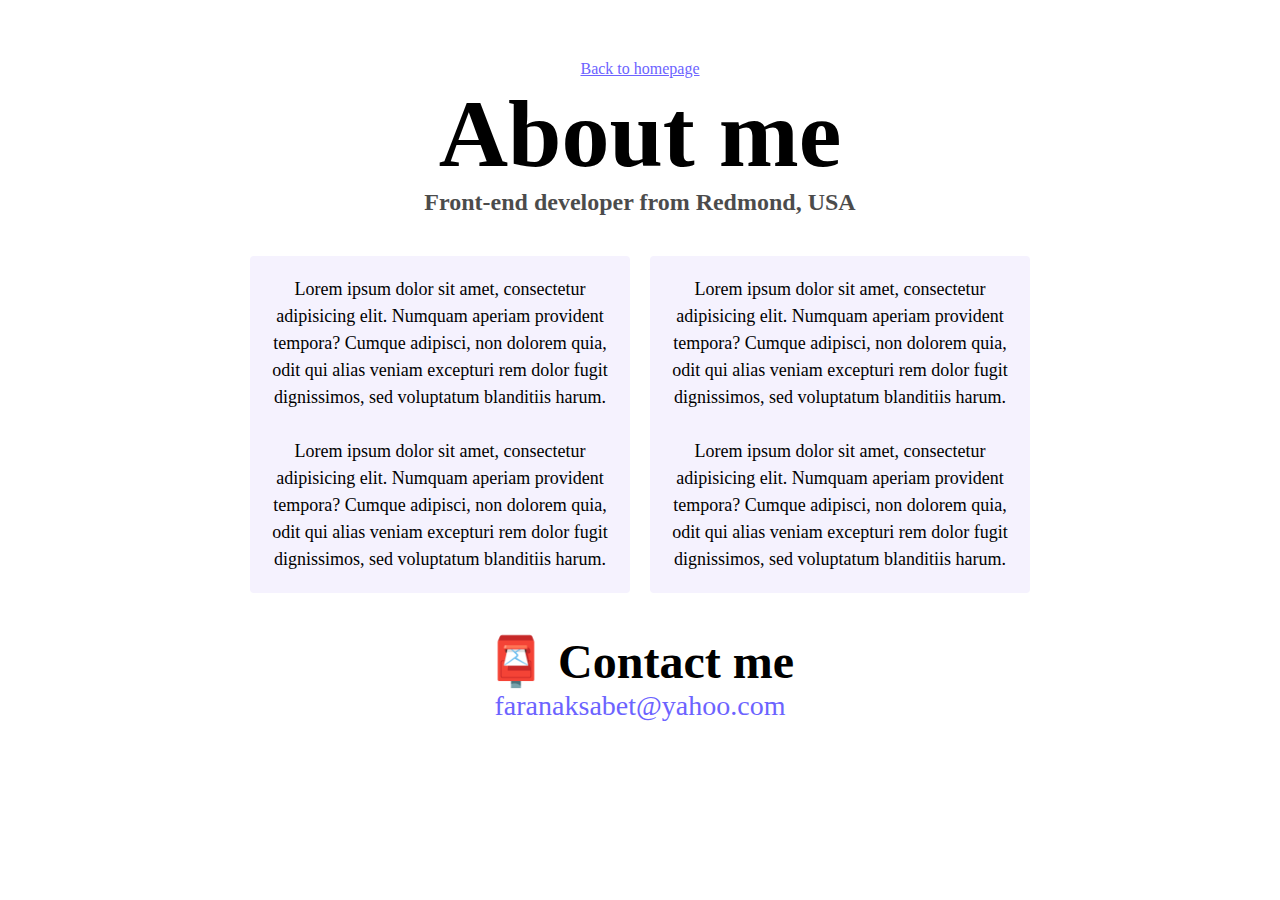
==== about.html @ 875de033 "initial commit" ====
<!DOCTYPE html>
<html lang="en">
  <head>
    <meta charset="UTF-8" />
    <meta http-equiv="X-UA-Compatible" content="IE=edge" />
    <meta name="viewport" content="width=device-width, initial-scale=1.0" />
    <link rel="stylesheet" href="src/style.css" />
    <title>About [Your name]</title>
  </head>
  <body>
    <a href="index.html" class="homepage-link">Back to homepage</a>
    <h1>About me</h1>
    <h3>Front-end developer from Redmond, USA</h3>
    <div class="about-paragraphs">
      <p>
        Lorem ipsum dolor sit amet, consectetur adipisicing elit. Numquam
        aperiam provident tempora? Cumque adipisci, non dolorem quia, odit qui
        alias veniam excepturi rem dolor fugit dignissimos, sed voluptatum
        blanditiis harum.
        <br />
        <br />
        Lorem ipsum dolor sit amet, consectetur adipisicing elit. Numquam
        aperiam provident tempora? Cumque adipisci, non dolorem quia, odit qui
        alias veniam excepturi rem dolor fugit dignissimos, sed voluptatum
        blanditiis harum.
      </p>
      <p>
        Lorem ipsum dolor sit amet, consectetur adipisicing elit. Numquam
        aperiam provident tempora? Cumque adipisci, non dolorem quia, odit qui
        alias veniam excepturi rem dolor fugit dignissimos, sed voluptatum
        blanditiis harum.
        <br />
        <br />
        Lorem ipsum dolor sit amet, consectetur adipisicing elit. Numquam
        aperiam provident tempora? Cumque adipisci, non dolorem quia, odit qui
        alias veniam excepturi rem dolor fugit dignissimos, sed voluptatum
        blanditiis harum.
      </p>
    </div>
    <div id="contact">
      <h2 id="contact-me">📮 Contact me</h2>
      <a href="mailto:faranaksabet@yahoo.com" class="email-link">faranaksabet@yahoo.com</a>
    </div>
  </body>
</html>
---- src/style.css ----
:root {
  --primary-color: #6c63ff;
  --secondary-color: #f5f2fe;
  --box-shadow: 0 5px 10px rgba(0, 0, 0, 0.3);
}

body {
  margin: 60px auto;
  max-width: 800px;
}

h1,
h2,
h3 {
  text-align: center;
  margin: 0;
}

h1 {
  font-size: 96px;
}

h2 {
  font-size: 48px;
}

h3 {
  font-size: 24px;
  opacity: 0.7;
}

p {
  background: var(--secondary-color);
  padding: 20px;
  border-radius: 4px;
  font-size: 18px;
  line-height: 1.5;
  text-align: center;
}

.navigation-links {
  display: flex;
  margin-top: 40px;
  justify-content: center;
}

.navigation-links a {
  margin: 20px;
  border-radius: 4px;
  padding: 20px 15px;
  text-decoration: none;
  text-transform: capitalize;
}

.contact-link {
  background: var(--primary-color);
  box-shadow: var(--box-shadow);
  color: white;
}

.about-link {
  color: var(--primary-color);
  border: 1px solid var(--primary-color);
}

.homepage-link {
  color: var(--primary-color);
  text-align: center;
  display: block;
}

.about-paragraphs {
  display: flex;
  margin: 30px 0;
}

.about-paragraphs p {
  margin: 10px;
}

.email-link {
  display: flex;
  justify-content: center;
  color: var(--primary-color);
  font-size: 28px;
  text-decoration: none;
}

.email-link:hover {
  text-decoration: underline;
}
.primary-link {
  border-radius: 4px;
  padding: 20px 15px;
  text-decoration: none;
  text-transform: capitalize;
  background: var(--primary-color);
  box-shadow: var(--box-shadow);
  color: white;
}
.secondary-link {
  background: white;
  box-shadow: var(--box-shadow);
  color: --primary-color;
  border-radius: 4px;
  border: 1px solid  var(--primary-color);
}
.rounded {
  border-radius: 0.25rem !important;
}
.img-fluid {
  max-width: 100%;
  height: auto;
}
img,
svg {
  vertical-align: middle;
}
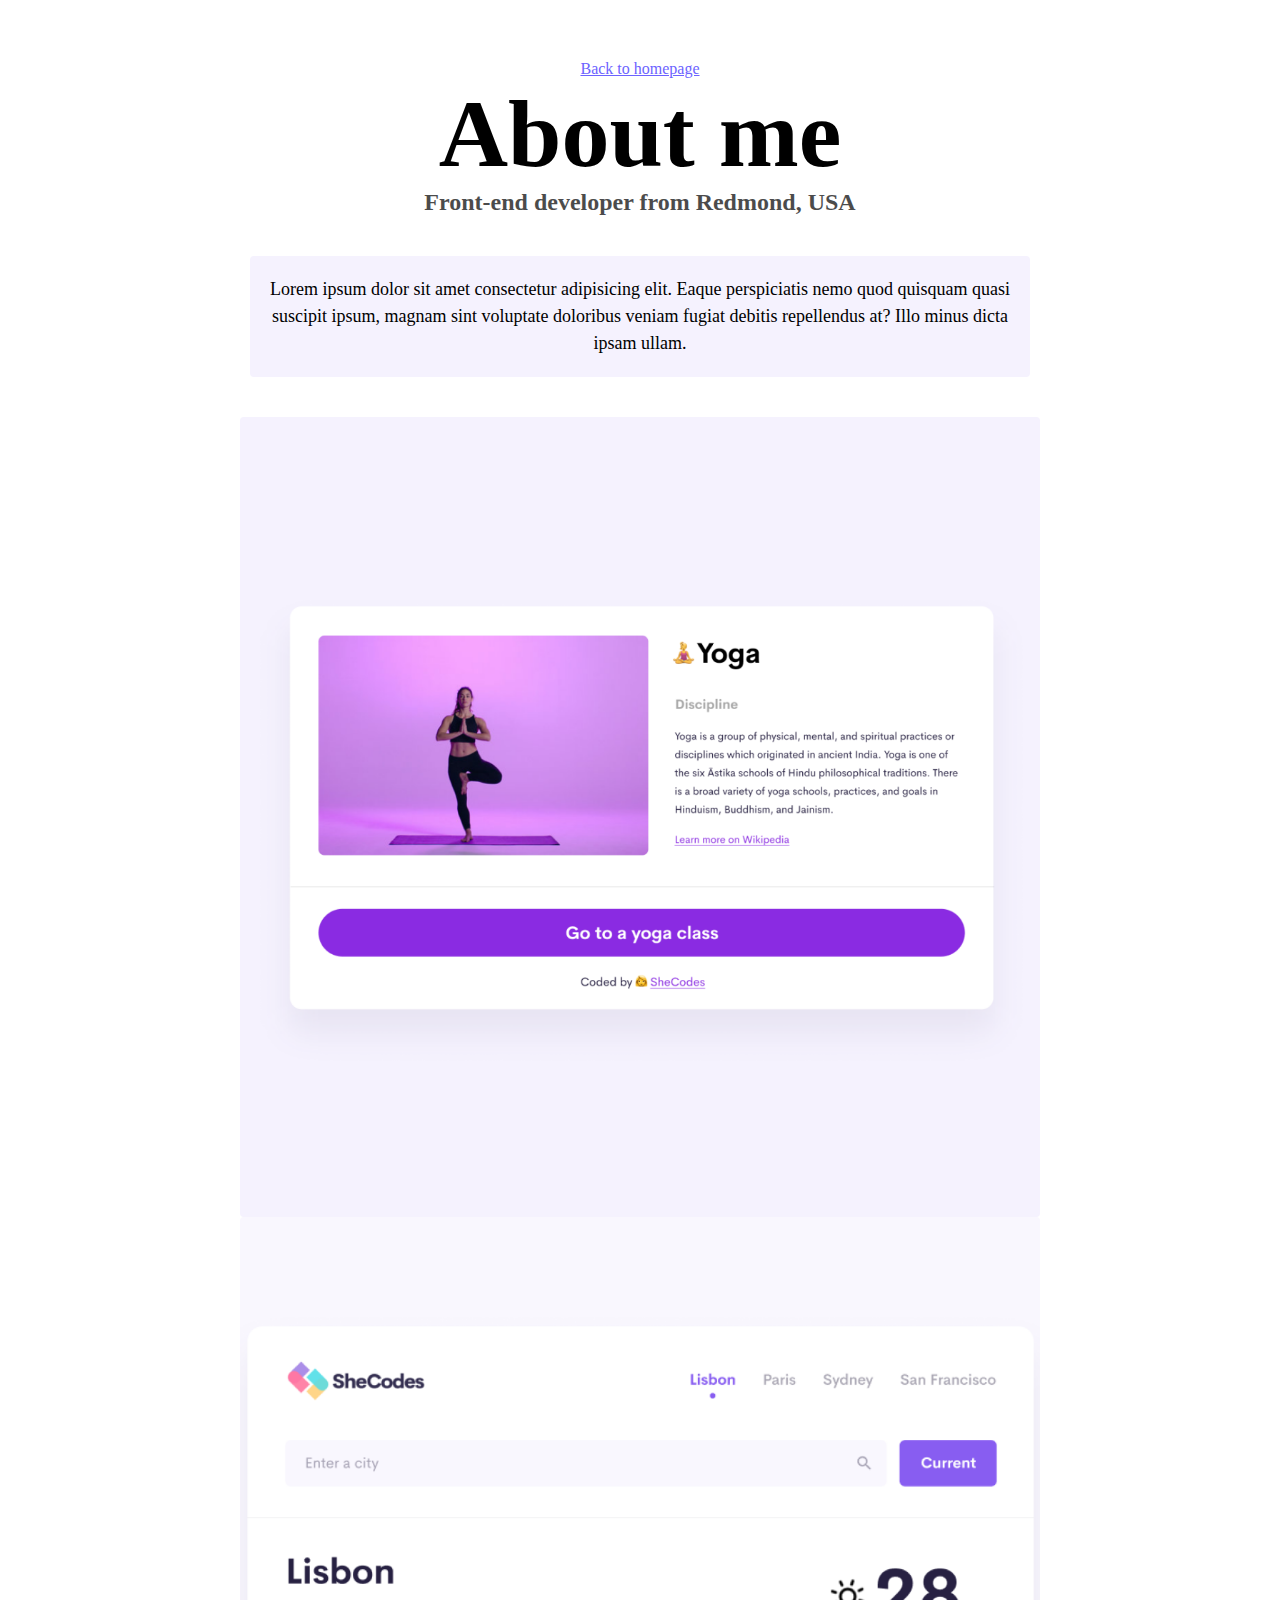
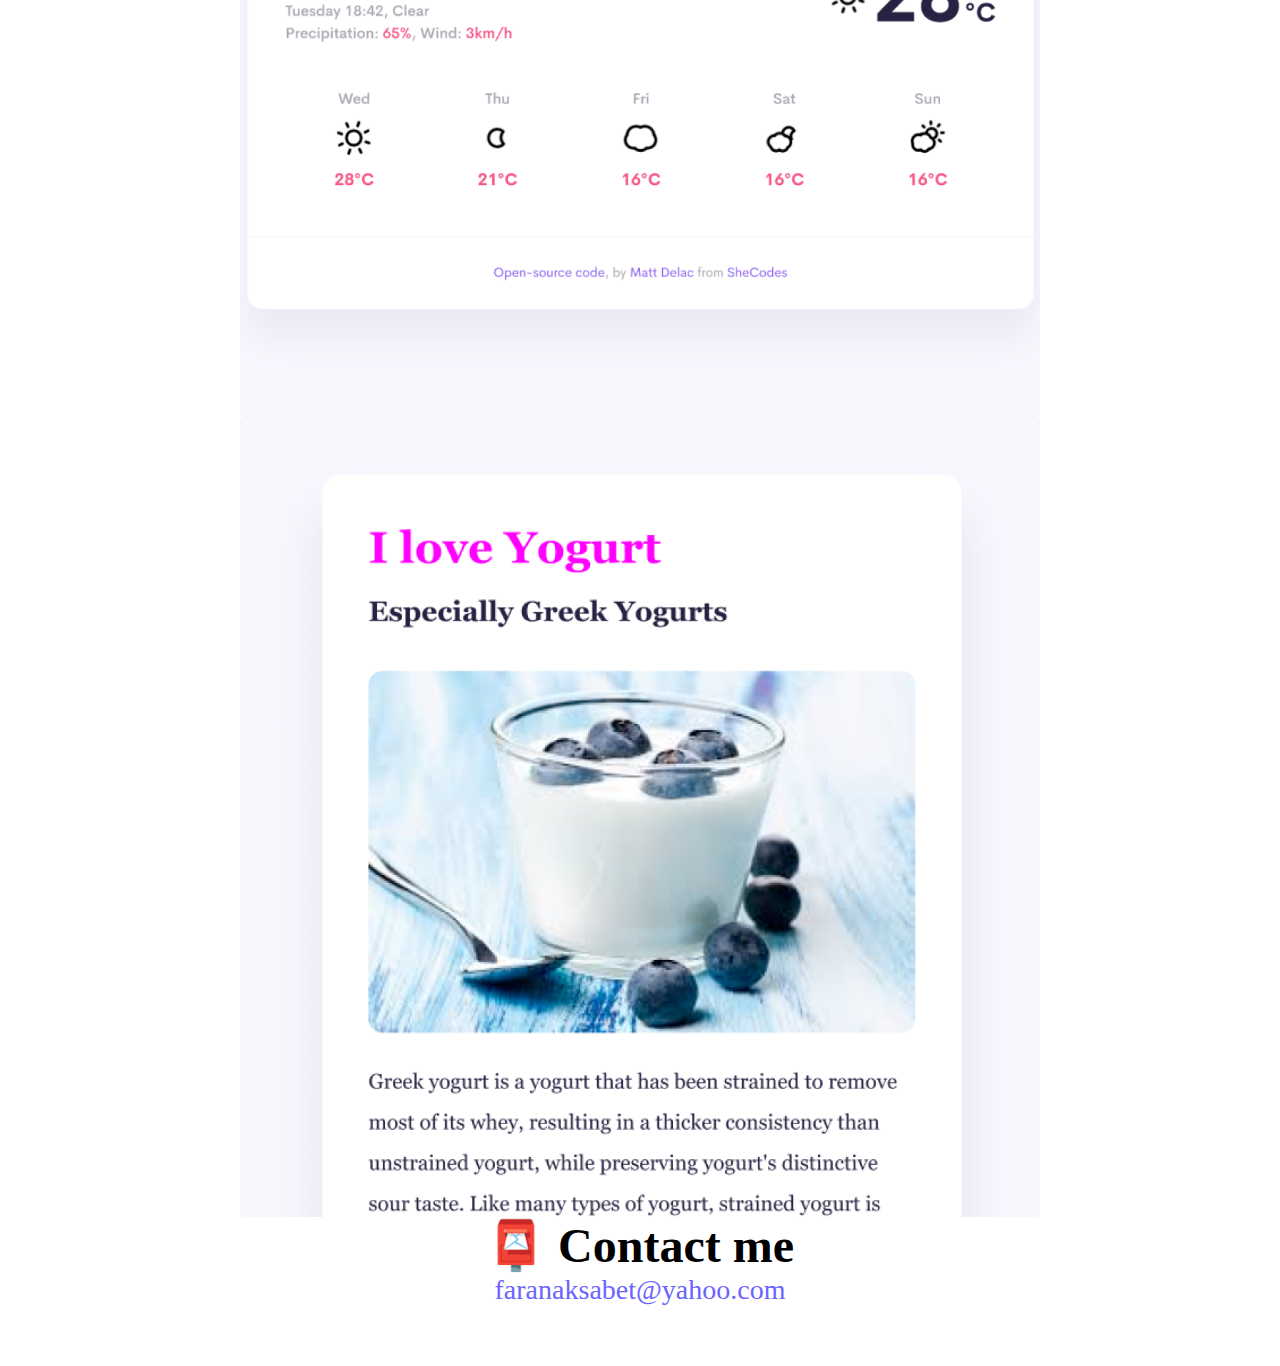
==== commit 82a7ec95: "updated about.html" ====
--- a/about.html
+++ b/about.html
@@ -5,41 +5,31 @@
     <meta http-equiv="X-UA-Compatible" content="IE=edge" />
     <meta name="viewport" content="width=device-width, initial-scale=1.0" />
     <link rel="stylesheet" href="src/style.css" />
-    <title>About [Your name]</title>
+    <title>About Faranak Sabet</title>
   </head>
   <body>
     <a href="index.html" class="homepage-link">Back to homepage</a>
     <h1>About me</h1>
     <h3>Front-end developer from Redmond, USA</h3>
-    <div class="about-paragraphs">
-      <p>
-        Lorem ipsum dolor sit amet, consectetur adipisicing elit. Numquam
-        aperiam provident tempora? Cumque adipisci, non dolorem quia, odit qui
-        alias veniam excepturi rem dolor fugit dignissimos, sed voluptatum
-        blanditiis harum.
-        <br />
-        <br />
-        Lorem ipsum dolor sit amet, consectetur adipisicing elit. Numquam
-        aperiam provident tempora? Cumque adipisci, non dolorem quia, odit qui
-        alias veniam excepturi rem dolor fugit dignissimos, sed voluptatum
-        blanditiis harum.
-      </p>
-      <p>
-        Lorem ipsum dolor sit amet, consectetur adipisicing elit. Numquam
-        aperiam provident tempora? Cumque adipisci, non dolorem quia, odit qui
-        alias veniam excepturi rem dolor fugit dignissimos, sed voluptatum
-        blanditiis harum.
-        <br />
-        <br />
-        Lorem ipsum dolor sit amet, consectetur adipisicing elit. Numquam
-        aperiam provident tempora? Cumque adipisci, non dolorem quia, odit qui
-        alias veniam excepturi rem dolor fugit dignissimos, sed voluptatum
-        blanditiis harum.
-      </p>
+<div class="about-paragraphs text-center">
+  <p>Lorem ipsum dolor sit amet consectetur adipisicing elit. Eaque perspiciatis nemo quod quisquam quasi suscipit ipsum, magnam sint voluptate doloribus veniam fugiat debitis repellendus at? Illo minus dicta ipsam ullam.</p>
+</div>
+   <div class="container">
+    <div class="row">
+      <div class="col-sm-4">
+        <img src="img/yoga.png" class="img-fluid p-2 shadow rounded">
+      </div>
+      <div class="col-sm-4">
+        <img src="img/weather.png" class="img-fluid p-2 shadow rounded" alt="">
+      </div>
+      <div class="col-sm-4">
+        <img src="img/yogurt.png" class="img-fluid p-2 shadow rounded" alt="">
+      </div>
     </div>
-    <div id="contact">
+    </div>
+    <div id="contact" class="mt-5">
       <h2 id="contact-me">📮 Contact me</h2>
-      <a href="mailto:faranaksabet@yahoo.com" class="email-link">faranaksabet@yahoo.com</a>
+      <a href="mailto:faranaksabet@yahoo.com" class="email-link" >faranaksabet@yahoo.com</a>
     </div>
   </body>
 </html>
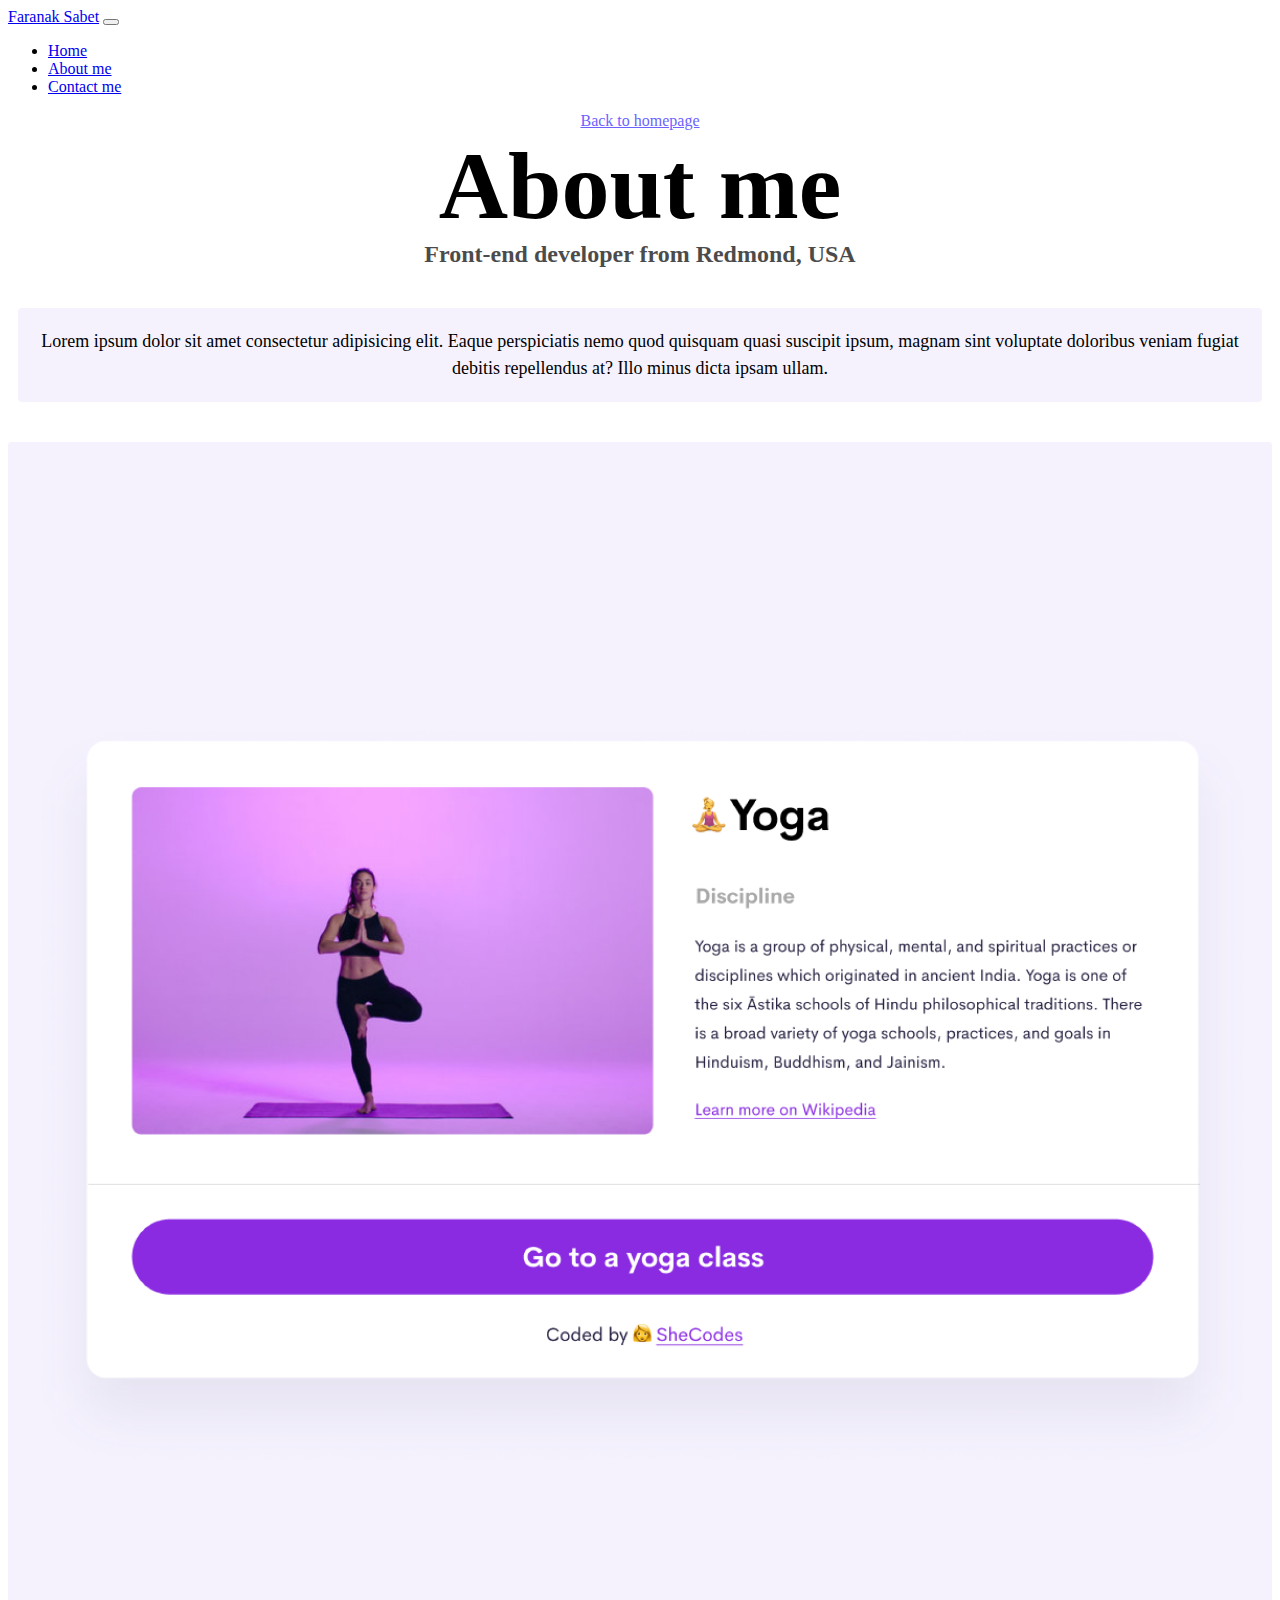
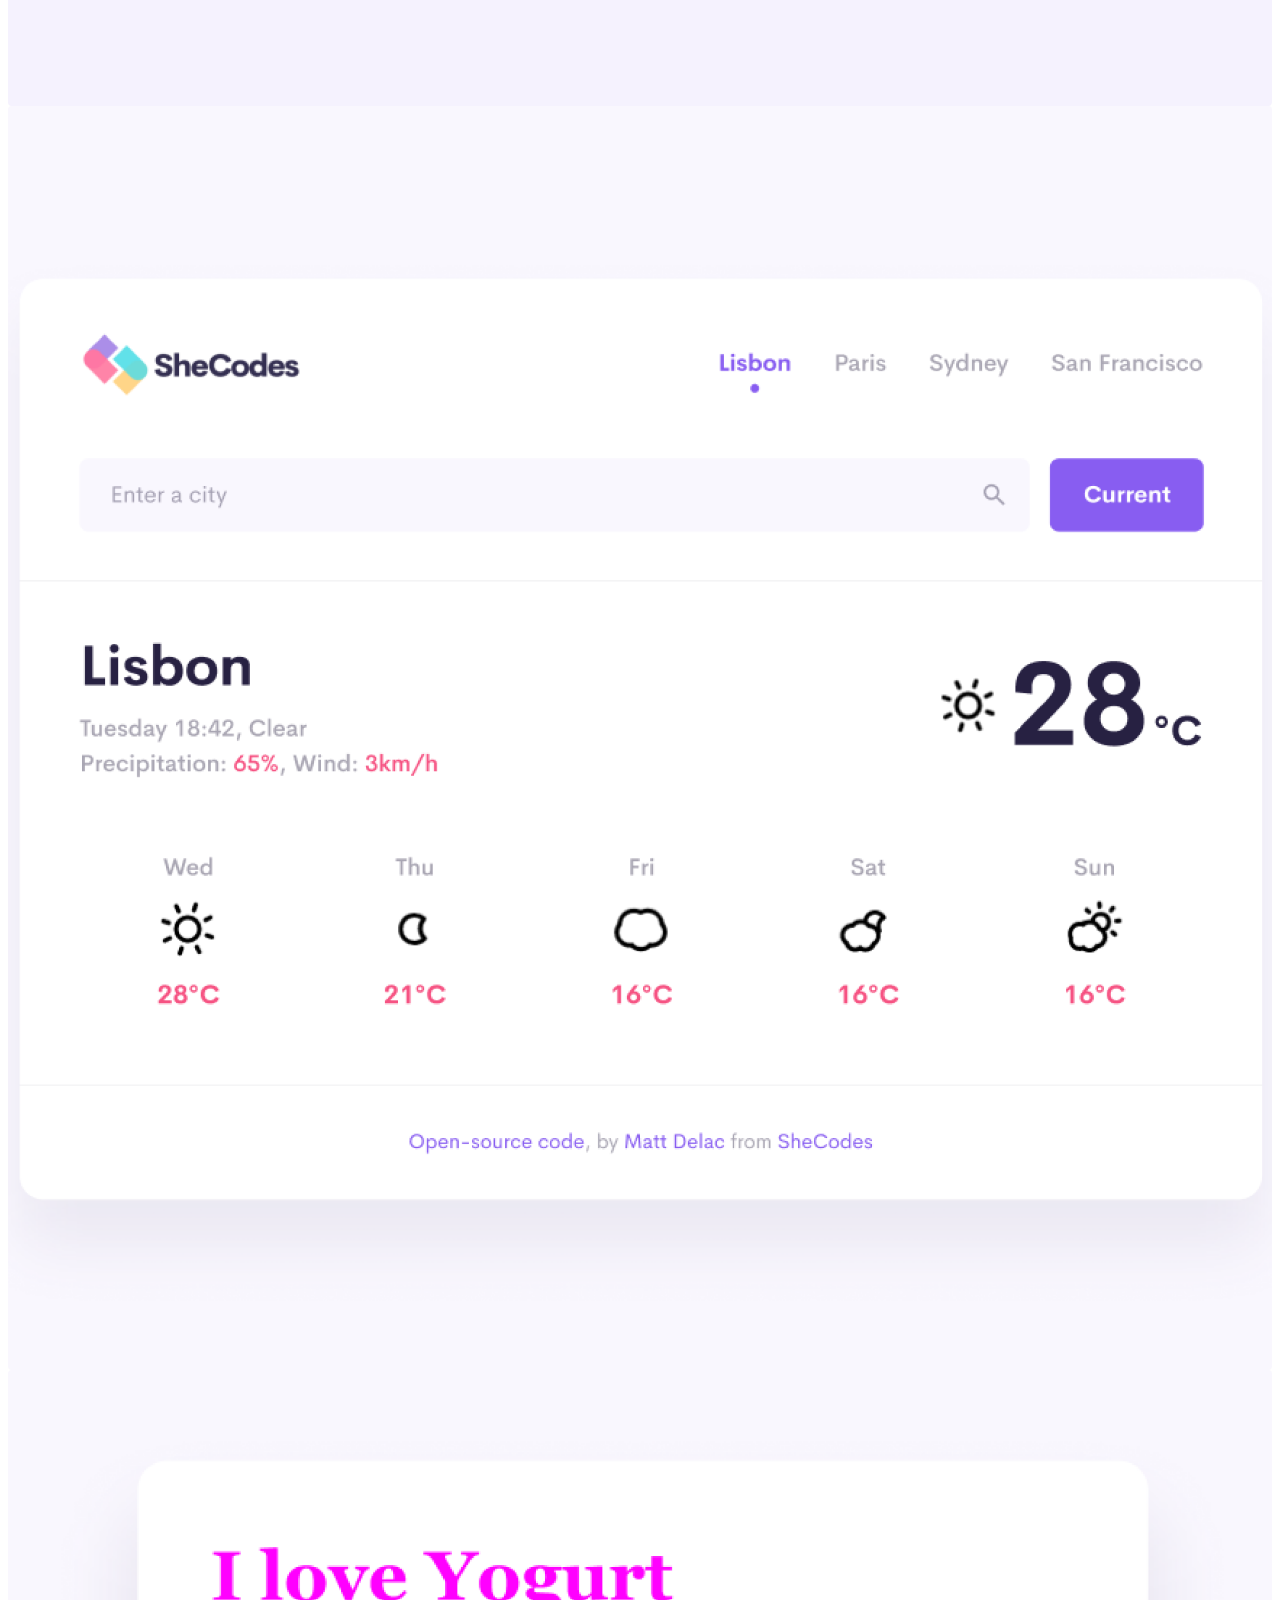
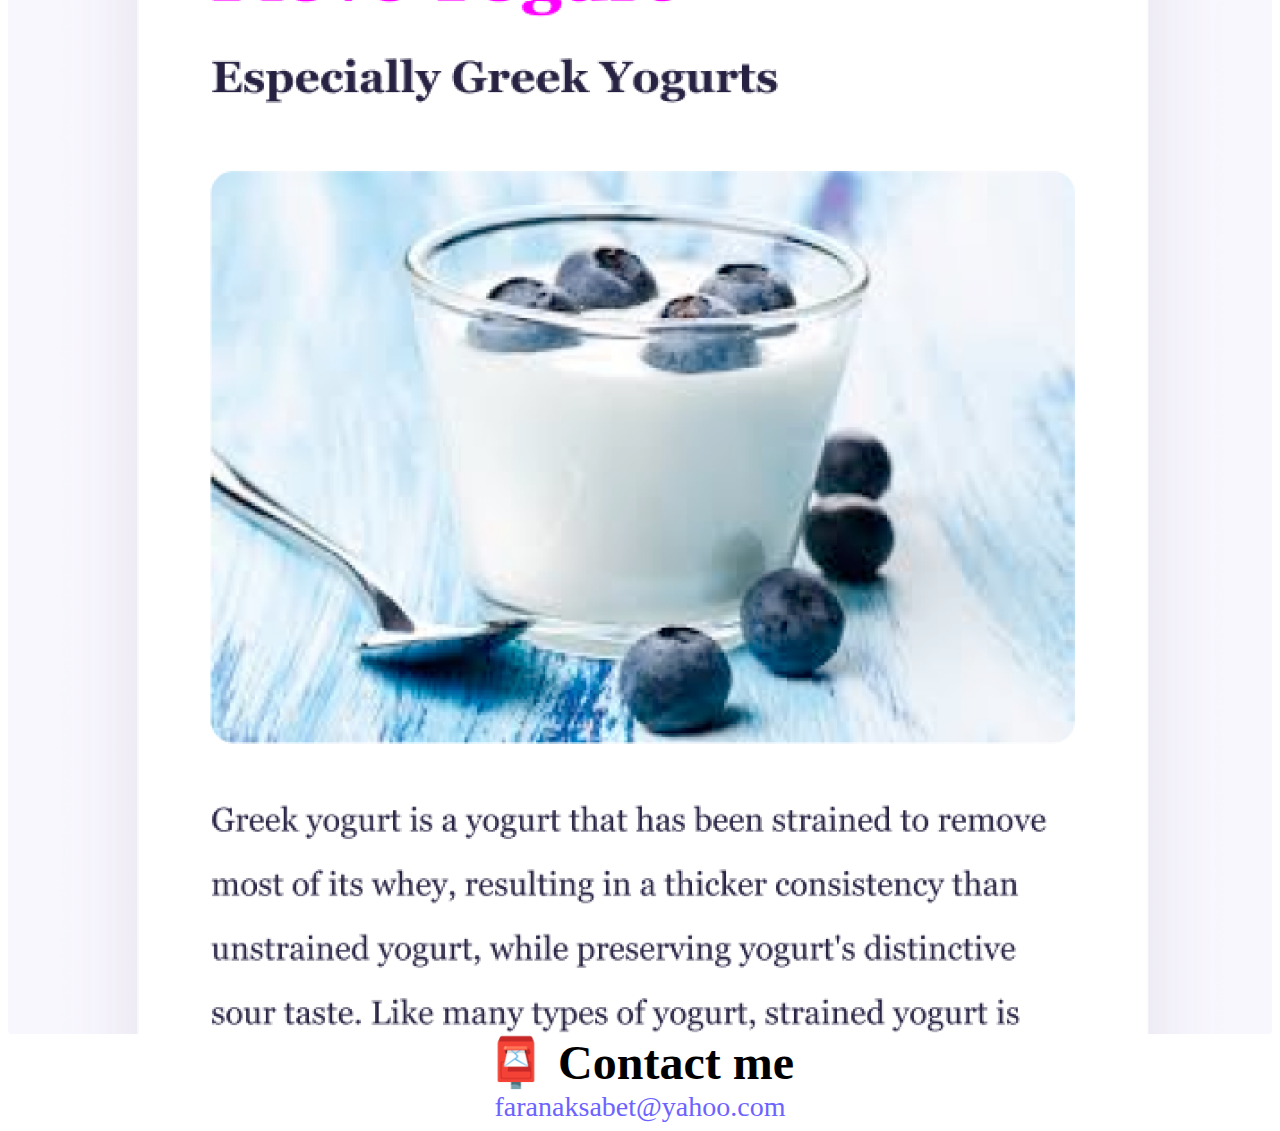
==== commit 5027b5c7: "finished SEO" ====
--- a/about.html
+++ b/about.html
@@ -6,30 +6,81 @@
     <meta name="viewport" content="width=device-width, initial-scale=1.0" />
     <link rel="stylesheet" href="src/style.css" />
     <title>About Faranak Sabet</title>
+     <link
+      href="https://cdn.jsdelivr.net/npm/bootstrap@5.2.0-beta1/dist/css/bootstrap.min.css"
+      rel="stylesheet"
+      integrity="sha384-0evHe/X+R7YkIZDRvuzKMRqM+OrBnVFBL6DOitfPri4tjfHxaWutUpFmBp4vmVor"
+      crossorigin="anonymous"
+    />
+    <!-- JavaScript Bundle with Popper -->
+    <script
+      src="https://cdn.jsdelivr.net/npm/bootstrap@5.2.0-beta1/dist/js/bootstrap.bundle.min.js"
+      integrity="sha384-pprn3073KE6tl6bjs2QrFaJGz5/SUsLqktiwsUTF55Jfv3qYSDhgCecCxMW52nD2"
+      crossorigin="anonymous"
+    ></script>
+     <link rel="stylesheet" href="src/style.css" />
   </head>
   <body>
+     <nav class="navbar navbar-expand-lg navbar-light bg-light fixed-top">
+      <div class="container">
+        <a class="navbar-brand" href="index.html">Faranak Sabet</a>
+        <button
+          class="navbar-toggler"
+          type="button"
+          data-bs-toggle="collapse"
+          data-bs-target="#navbarNav"
+          aria-controls="navbarNav"
+          aria-expanded="false"
+          aria-label="Toggle navigation"
+        >
+          <span class="navbar-toggler-icon"></span>
+        </button>
+        <div class="collapse navbar-collapse" id="navbarNav">
+          <ul class="navbar-nav">
+            <li class="nav-item">
+              <a class="nav-link active" aria-current="page" href="index.html"
+                >Home</a
+              >
+            </li>
+            <li class="nav-item">
+              <a class="nav-link" href="about.html">About me</a>
+            </li>
+            <li class="nav-item">
+              <a class="nav-link" href="about.html#contact-me">Contact me</a>
+            </li>
+          </ul>
+        </div>
+      </div>
+    </nav>
     <a href="index.html" class="homepage-link">Back to homepage</a>
     <h1>About me</h1>
     <h3>Front-end developer from Redmond, USA</h3>
-<div class="about-paragraphs text-center">
-  <p>Lorem ipsum dolor sit amet consectetur adipisicing elit. Eaque perspiciatis nemo quod quisquam quasi suscipit ipsum, magnam sint voluptate doloribus veniam fugiat debitis repellendus at? Illo minus dicta ipsam ullam.</p>
-</div>
-   <div class="container">
-    <div class="row">
-      <div class="col-sm-4">
-        <img src="img/yoga.png" class="img-fluid p-2 shadow rounded">
+    <div class="about-paragraphs text-center">
+      <p>
+        Lorem ipsum dolor sit amet consectetur adipisicing elit. Eaque
+        perspiciatis nemo quod quisquam quasi suscipit ipsum, magnam sint
+        voluptate doloribus veniam fugiat debitis repellendus at? Illo minus
+        dicta ipsam ullam.
+      </p>
+    </div>
+    <div class="container">
+      <div class="row">
+        <div class="col-sm-4">
+          <img src="img/yoga.png" class="img-fluid p-2 shadow rounded" />
+        </div>
+        <div class="col-sm-4">
+          <img src="img/weather.png" class="img-fluid p-2 shadow rounded" />
+        </div>
+        <div class="col-sm-4">
+          <img src="img/yogurt.png" class="img-fluid p-2 shadow rounded" />
+        </div>
       </div>
-      <div class="col-sm-4">
-        <img src="img/weather.png" class="img-fluid p-2 shadow rounded" alt="">
-      </div>
-      <div class="col-sm-4">
-        <img src="img/yogurt.png" class="img-fluid p-2 shadow rounded" alt="">
-      </div>
-    </div>
     </div>
     <div id="contact" class="mt-5">
       <h2 id="contact-me">📮 Contact me</h2>
-      <a href="mailto:faranaksabet@yahoo.com" class="email-link" >faranaksabet@yahoo.com</a>
+      <a href="mailto:faranaksabet@yahoo.com" class="email-link"
+        >faranaksabet@yahoo.com</a
+      >
     </div>
   </body>
 </html>
--- a/src/style.css
+++ b/src/style.css
@@ -4,10 +4,7 @@
   --box-shadow: 0 5px 10px rgba(0, 0, 0, 0.3);
 }
 
-body {
-  margin: 60px auto;
-  max-width: 800px;
-}
+
 
 h1,
 h2,
@@ -116,3 +113,18 @@
 svg {
   vertical-align: middle;
 }
+@media (max-width: 680px) {
+  img {
+    display: none;
+  }
+  h1{
+    font-size: 20px;
+    text-align: center;
+  }
+  h3{
+    font-size: 24px;
+    text-align: center;
+    margin-top: 5px;
+  }
+}
+
--- a/src/style.css
+++ b/src/style.css
@@ -4,10 +4,7 @@
   --box-shadow: 0 5px 10px rgba(0, 0, 0, 0.3);
 }
 
-body {
-  margin: 60px auto;
-  max-width: 800px;
-}
+
 
 h1,
 h2,
@@ -116,3 +113,18 @@
 svg {
   vertical-align: middle;
 }
+@media (max-width: 680px) {
+  img {
+    display: none;
+  }
+  h1{
+    font-size: 20px;
+    text-align: center;
+  }
+  h3{
+    font-size: 24px;
+    text-align: center;
+    margin-top: 5px;
+  }
+}
+
